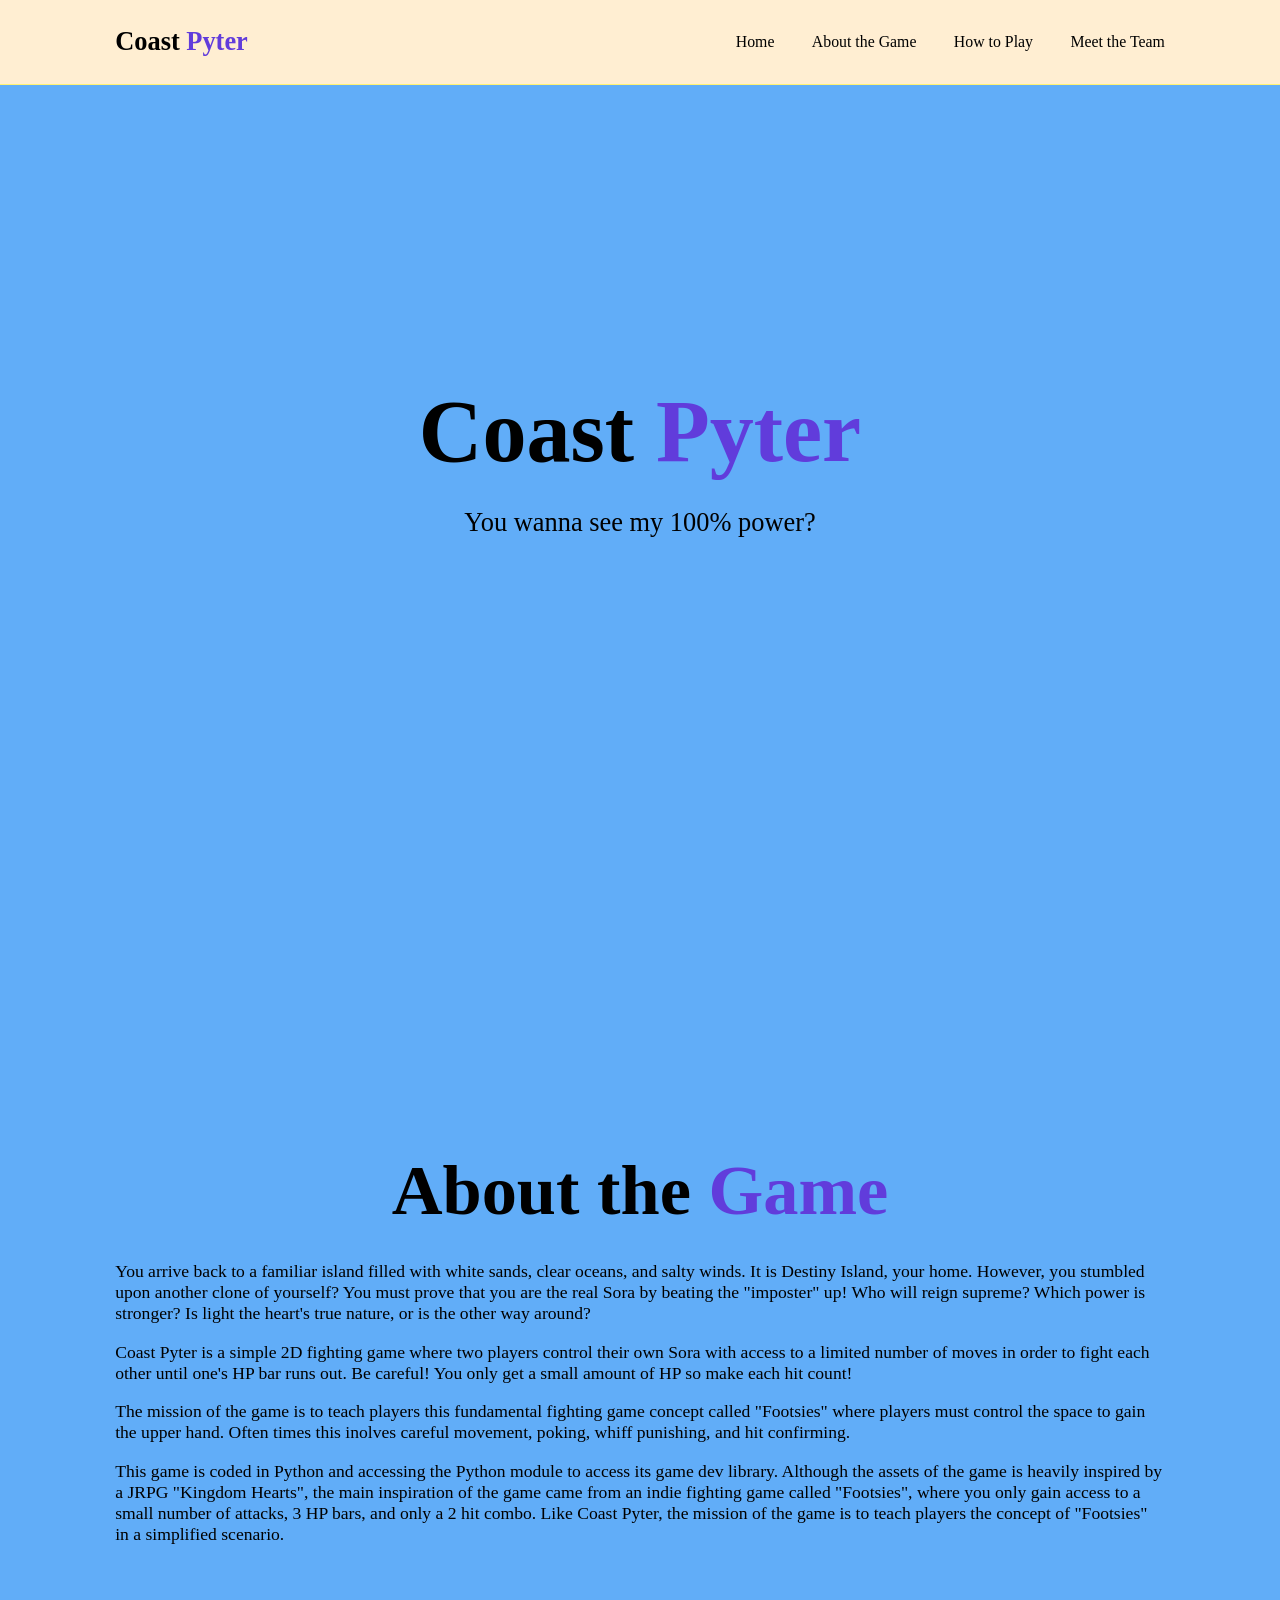
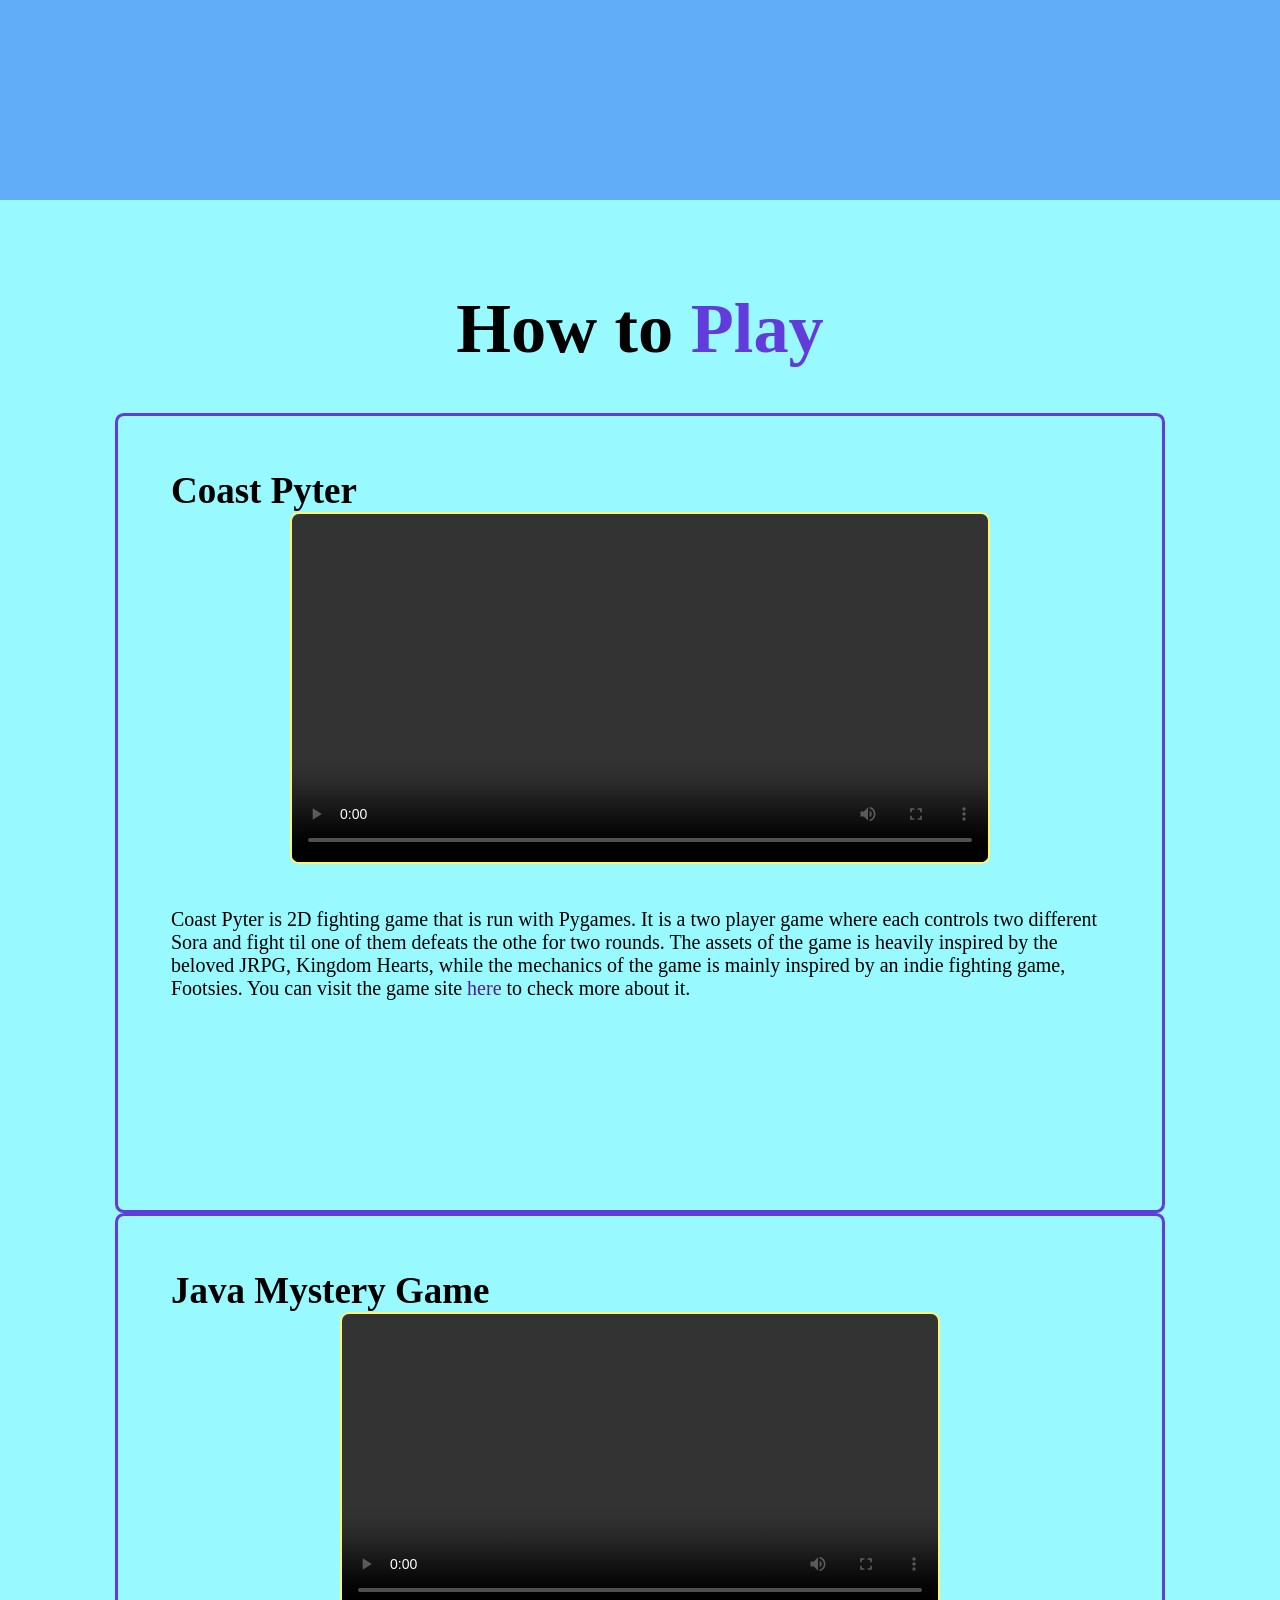
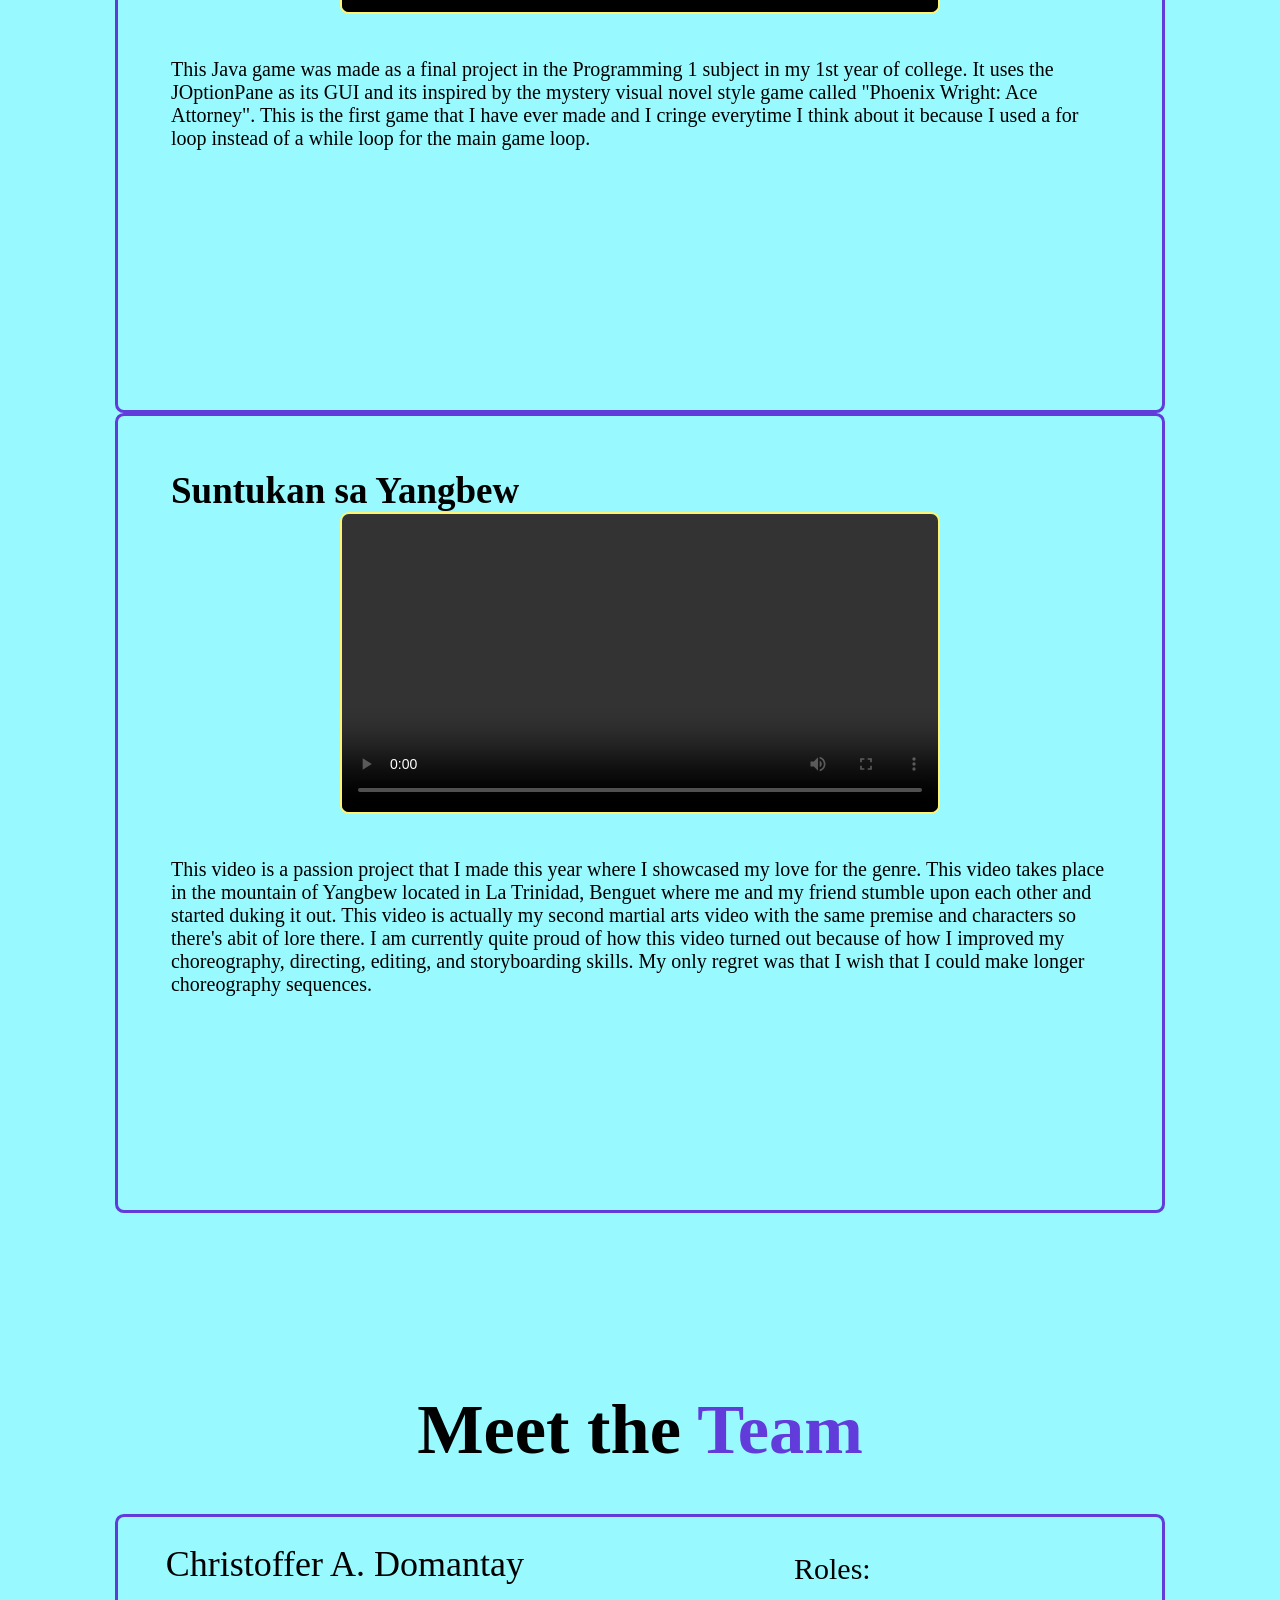
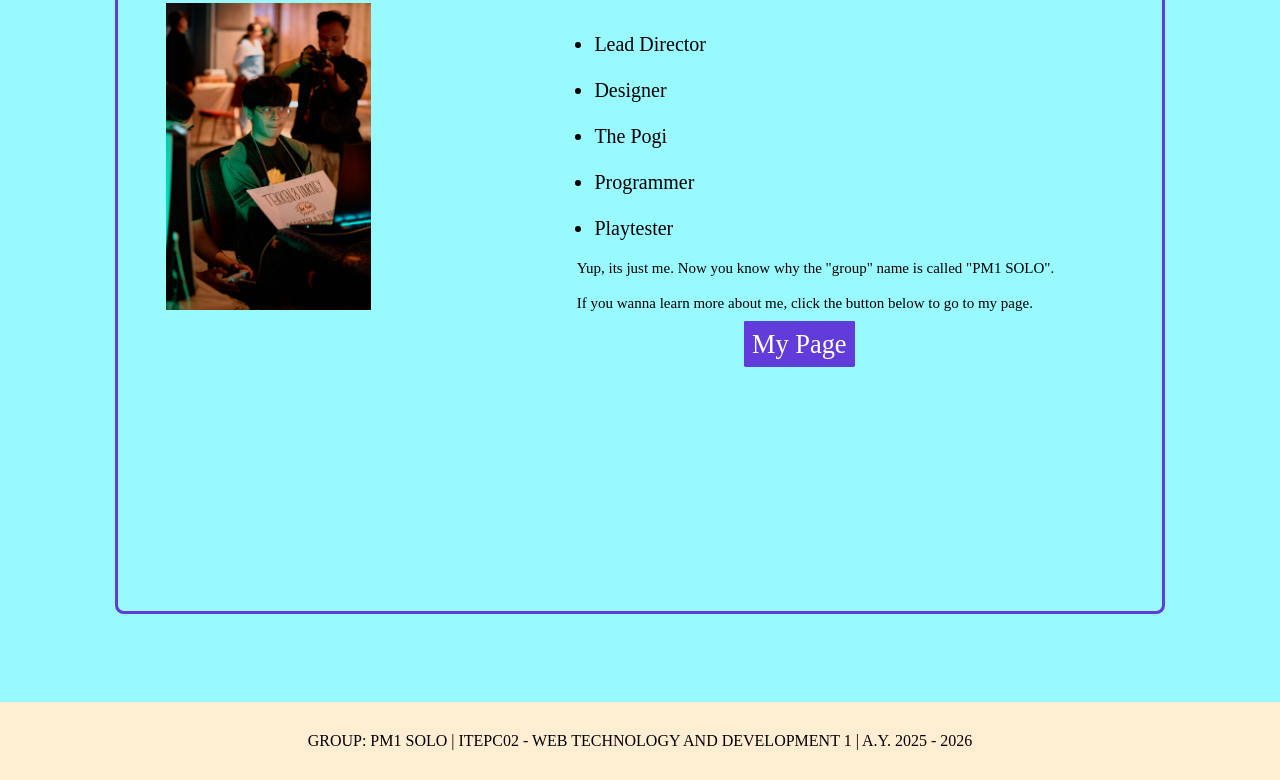
==== Coast Pyter Website.html @ 6b369d18 "Add files via upload" ====
<!DOCTYPE html>
<html lang="en">
<head>
    <meta charset="UTF-8">
     <meta name="viewport" content="width=device-width, initial-scale=1.0">
     <link rel="stylesheet" href="style.css">
     <link href='https://unpkg.com/boxicons@2.1.4/css/boxicons.min.css' rel='stylesheet'>
     <title>Coast Pyter</title>  
</head>

<body>
    <header class="header">
        <a href="#home" class="logo">Coast
        <span>Pyter</span></a>

        <i class="bx bx-menu" id="menu-icon"></i>

        <nav class="navbar">
            <a href="#home" class="active">Home</a>
            <a href="#about">About the Game</a>
            <a href="#howto">How to Play</a>
            <a href="#meet">Meet the Team</a>
        </nav>
    </header>

    <section class="home" id="home">
        <div class="home-content">
            <h1>Coast <span>Pyter</span></h1>
            <p><br>You wanna see my 100% power?</p>
        </div>
    </section>

    <section class="about" id="about">
        <div class="about-content">
            <h2 class="heading">About the <span>Game</span></h2>
            
            <p>
                You arrive back to a familiar island filled with white
                sands, clear oceans, and salty winds. It is Destiny Island,
                your home. However, you stumbled upon another clone of yourself? 
                You must prove that you are the real Sora by beating the 
                "imposter" up! Who will reign supreme? Which power is stronger?
                Is light the heart's true nature, or is the other way around?
            </p>
            
            <p>
                Coast Pyter is a simple 2D fighting game where two 
                players control their own Sora with access to a limited number of
                moves in order to fight each other until one's HP bar runs out. 
                Be careful! You only get a small amount of HP so make each hit count! 
            </p>
            <p>
                The mission of the game is to teach players this fundamental fighting 
                game concept called "Footsies" where players must control the space
                to gain the upper hand. Often times this inolves careful movement, poking,
                whiff punishing, and hit confirming.
            </p>
            <p>
                This game is coded in Python and accessing the Python module to access its 
                game dev library. Although the assets of the game is heavily inspired by 
                a JRPG "Kingdom Hearts", the main inspiration of the game came from an indie
                fighting game called "Footsies", where you only gain access to a small number
                of attacks, 3 HP bars, and only a 2 hit combo. Like Coast Pyter, the mission
                of the game is to teach players the concept of "Footsies" in a simplified scenario.
            </p>

        </div>
    </section>

    <section class="howto" id="howto">
        <h2 class="heading">How to <span>Play</span></h2>

        <div class="howto-box">
            <div class="howto-info">
                <h4>Coast Pyter</h4>
                <video width="700" controls>
                    <source src="Coast Pyter Demo.mp4" type="video/mp4">
                    Your browser does not support HTML video.
                </video>
                <p> Coast Pyter is 2D fighting game that is run with Pygames.
                    It is a two player game where each controls two different
                    Sora and fight til one of them defeats the othe for two
                    rounds. The assets of the game is heavily inspired by the
                    beloved JRPG, Kingdom Hearts, while the mechanics of the game 
                    is mainly inspired by an indie fighting game, Footsies. You 
                    can visit the game site <a href="">here</a> to check more about it.
                </p>
            </div>
        </div>
        
        <div class="howto-box">
            <div class="howto-info">
                <h4>Java Mystery Game</h4>
                <video width="600" controls>
                    <source src="Java Game Demo.webm" type="video/webm">
                    Your browser does not support HTML video.
                </video>
                <p>This Java game was made as a final project in the Programming 
                    1 subject in my 1st year of college. It uses the JOptionPane 
                    as its GUI and its inspired by the mystery visual novel style
                    game called "Phoenix Wright: Ace Attorney". This is the first
                    game that I have ever made and I cringe everytime I think
                    about it because I used a for loop instead of a while loop for the 
                    main game loop.
                </p>
            </div>
        </div>

        <div class="howto-box">
            <div class="howto-info">
                <h4>Suntukan sa Yangbew</h4>
                <video width="600" controls>
                    <source src="Suntukan Sa Yangbew Demo.mp4" type="video/mp4">
                    Your browser does not support the video tag.
                </video>
                <p>This video is a passion project that I made this year where I
                    showcased my love for the genre. This video takes place in 
                    the mountain of Yangbew located in La Trinidad, Benguet where
                    me and my friend stumble upon each other and started duking it
                    out. This video is actually my second martial arts video with
                    the same premise and characters so there's abit of lore there.
                    I am currently quite proud of how this video turned out because
                    of how I improved my choreography, directing, editing, and 
                    storyboarding skills. My only regret was that I wish that I
                    could make longer choreography sequences. 
                </p>
            </div>
        </div>
    </section>

    <section class="meet" id="meet">
        <h2 class="heading">Meet the <span>Team</span></h2>
        
        <div class="meet-box">
            <div class="meet-info">
                <h4>Christoffer A. Domantay</h4>
                    <div class="image-editing-img">
                        <img src="FJPD1812.jpg" alt="">
                    </div>
            </div>
            <div class="meet-info">
                <h3>Roles:</h3>
                    <ul>
                        <li>Lead Director</li>
                        <li>Designer</li>
                        <li>The Pogi</li>
                        <li>Programmer</li>
                        <li>Playtester</li>
                    </ul>
                <p>
                    Yup, its just me. Now you know why the "group" name is called
                    "PM1 SOLO". 
                </p>
                <p>
                    If you wanna learn more about me, click the button 
                    below to go to my page.
                </p>
                <div class="mypage">
                    <a href="../Portfolio/Domantay Christoffer Portfolio.html">My Page</a>
                </div>
            </div>
        </div>

    </section>
    <footer class="footer">
        <p class="copyright">GROUP: PM1 SOLO | ITEPC02 - WEB TECHNOLOGY AND DEVELOPMENT 1 | A.Y. 2025 - 2026</p>
    </footer>

    <script src="script.js"></script>

</body>
</html>
---- style.css ----
*{
    margin: 0;
    padding: 0;
    box-sizing: border-box;
    text-decoration: none;
    outline: none;
    scroll-behavior: smooth;
}

:root {
    --bg-color: #ffeed2;
    --second-bg-color: #98faff;
    --third-bg-color: #61adf8;
    --text-color: black;
    --main-color: #613cdb;
    --accent-color: #fff372;
}
html{
    font-size: 65%;
    overflow-x: hidden;
}
body{
    background-color: var(--third-bg-color);
    color: var(--text-color);
    font-family: "Chakra Petch Medium";
    
}
.header{
    position: fixed;
    top: 0;
    left: 0;
    width: 100%;
    padding: 3rem 9%;
    background: var(--bg-color);
    border-bottom: 1px solid var(--accent-color);
    backdrop-filter: blur(20px);
    display: flex;
    justify-content: space-between;
    align-items: center;
    z-index: 100;
}
.logo{
    font-size: 3rem;
    color: black;
    font-weight: 800;
    cursor: pointer;
    transition: 0.3s ease;
}
.logo:hover{
    transform: scale(1.1);
}
.navbar a{
    font-size: 1.8rem;
    color: black;
    margin-left: 4rem;
    font-weight: 510;
    transition: 0.3s ease;
    border-bottom: 3px solid transparent;
}
.navbar a:hover, 
.navbar a:active{
    color: var(--main-color);
    border-bottom: 3px solid transparent;
}
#menu-icon{
    font-size: 3.6rem;
    color: var(--main-color);
    display: none;
}
section{
    min-height: 100vh;
    padding: 10rem 9% 10rem;
}
.home{
    display: flex;
    justify-content: center;
    align-items: center;
    flex-direction: column;
    gap: 1rem;  
}
.home-content{
    display: flex;
    align-items: center;
    justify-content: center;
    flex-direction: column;
    text-align: center;
    margin-top: 3rem;
}
span{
    color: var(--main-color);
}
.logo span{
    color: var(--main-color);
}
.home-content h1{
    font-size: 10rem;
    font-weight: 700;
    line-height: 1;
}
.home-content p{
    font-size: 3rem;
    font-weight: 500;
    width: 1000px;
}
.social-icons a{
    display: inline-flex;
    justify-content: center;
    align-items: center;
    width: 5rem;
    height: 5rem;
    background: transparent;
    border: 0.3rem solid var(--main-color);
    font-size: 3rem;
    border-radius: 50%;
    color: var(--main-color);
    margin: 3rem 1.5rem 3rem 0;
    transition: 0.3s ease;
}
.social-icons a:hover{
    color: white;
    transform: scale(1.3)translateY(-5px);
    background-color: var(--main-color)
}
.btn{
    display: inline-block;
    padding: 1rem 2.8rem;
    background: var(--main-color);
    border-radius: 4rem;
    font-size: 2rem;
    color: white;
    border: 2px solid transparent;
    letter-spacing: 0.1rem;
    transition: 0.3s ease;
    cursor: pointer;
}
.btn:hover{
    transform: scale(1.05);
    background: var(--bg-color);
    color: var(--main-color);
    border: 2px solid var(--main-color);
}
.about{
    display: flex;
    justify-content: center;
    align-items: center;
    gap: 10rem;
    background: var(--third-bg-color);
    color: black;
}
.about img{
    border-radius: 50%;
}
.heading{
    text-align: center;
    font-size: 8rem;
}
.about-content h2{
    text-align: center;
    line-height: 1.5;
}
.about-content h3{
    font-size: 2.6rem;
}
.about-content p{
    font-size: 2rem;
    margin: 2rem 0rem;
}


.howto{
   background-color: var(--second-bg-color);
   color:black;
}
.howto h2{
    margin-bottom: 5rem;
    color: black;
}
.howto-container{
    display:grid;
    grid-template-columns: repeat(3, 1fr);
    align-items: center;
    gap: 2rem;
}
.howto-box{
    border: 3px solid var(--main-color);
    height: 800px;
    border-radius: 1em;
    cursor: pointer;
    transition: 0.3s ease;
}
.howto-box:hover{
    background: var(--main-color);
    color: white;
    transform: scale(1.03);
}
.howto-box .howto-info{
    display: flex;
    flex-direction: column;
    text-align: left;
    justify-content: center;
    align-items: baseline;
    padding: 6rem;
}
.howto-info h4{
    font-size: 37px;
    font-weight: 600;
}
.howto-info p{
    margin-top: 5rem;
    font-size: 20px;
    font-weight: 400;

}
.howto-info video{
    align-self: center;
    border: 2px solid var(--accent-color);
    border-radius: 1rem;
}
.meet{
    background-color: var(--second-bg-color);
    color: black;
}
.meet h2{
    margin-bottom:5rem;
}
.meet-conctainer{
    display:grid;
    align-items: center;
    gap: 2rem;
}
.meet-box{
    display: flex;
    justify-content: center;
    flex-direction: row;
    border: 3px solid var(--main-color);
    height: 700px;
    border-radius: 1em;
    padding-left: 3rem;
}
.meet-info h4{
    font-size: 36px;
    font-weight: 500;
    margin-top: 3rem;
}
.meet-info img{
    position: relative;
    top: 2rem;
    bottom: 2rem;
    width: 16vw; 
}
.meet-info h3{
    padding: 4rem 270px;
    font-size: 30px;
    font-weight: 400;
    justify-content: center;
    text-align: center;
}
.meet-info ul{
    justify-content: center;
    padding: 5rem, 0;
    margin-left: 8rem;
    font-size: 20px;
}
.meet-info li{
    line-height: 2.3;
}
.meet-info p{
    justify-content: center;
    text-align: left;
    margin-top: 1rem;
    margin-left: 6rem;
    margin-bottom: 2rem;
    font-size: 15px;
}
.mypage a{
    justify-content: center;
    font-size: 3rem;
    align-items: center;
    margin: 25rem;
    color: white;
    background-color: #613cdb;
    border: 1rem solid var(--main-color);
    border-radius: 3%;
    transition: 0.3s ease;
}
.mypage a:hover{
    color: var(white);
    transform: scale(3)translateY(-5px);
    background-color: var(--third-bg-color);
}
.footer{
    position: relative;
    bottom: 0;
    width: 100%;
    padding: 30px 0;
    background-color: var(--bg-color);
}
.footer .copyright{
    text-align: center;
    font-size: 16px;
    color: black;
}

@media(max-width:1285px){
    html{
        font-size: 55%;
    }
    .howto-container{
        padding-bottom: 7rem;
        grid-template-columns: repeat(2,1fr);
        margin: 0.5;
    }
    .home p{
        width: 700px;
    }
    .home img{
        width: 32vw;
    }
}

@media(max-width:991px){
    header{
        padding: 2rem 3%;
    }
    section{
        pad: 10rem 3% 2rem;
    }
    footer{
        padding: 2rem 3%;
    }
}

@media (max-width:895px){
    #menu-icon{
        display: block;
    }
    .navbar{
        position: absolute;
        top: 100%;
        left: 0;
        width: 100%;
        padding: 1rem 3%;
        background: white;
        border-bottom: 1px solid rgba(255, 255, 255, 0.4);
        display: none;   
    }
    .navbar.active{
        display: block;
    }
    .navbar a{
        display: block;
        font-size: 2rem;
        margin: 3rem 0;
        color: black;
    }
    .home{
        flex-direction: column;
        margin: 5rem 4rem;
    }
    .home p{
        width: 500px;
    }
    .home-content h3{
        font-size: 2.6rem;
    }
    .home-content h1{
        font-size: 5rem;
    }
    .home-img img{
        width: 30vw;
        margin-top: 4rem;
    }
    .about{
        flex-direction: column;
    }
    .about-content{
        margin: 0 2rem 4rem;
    }
    .about img{
        width: 64vw;
        margin-top: 1rem;
        margin-bottom: 3rem;
    }
    .howto h2{
        margin-bottom: 3rem;
    }
    .howto-container{
        grid-template-columns: repeat(1,1fr);
    }
}
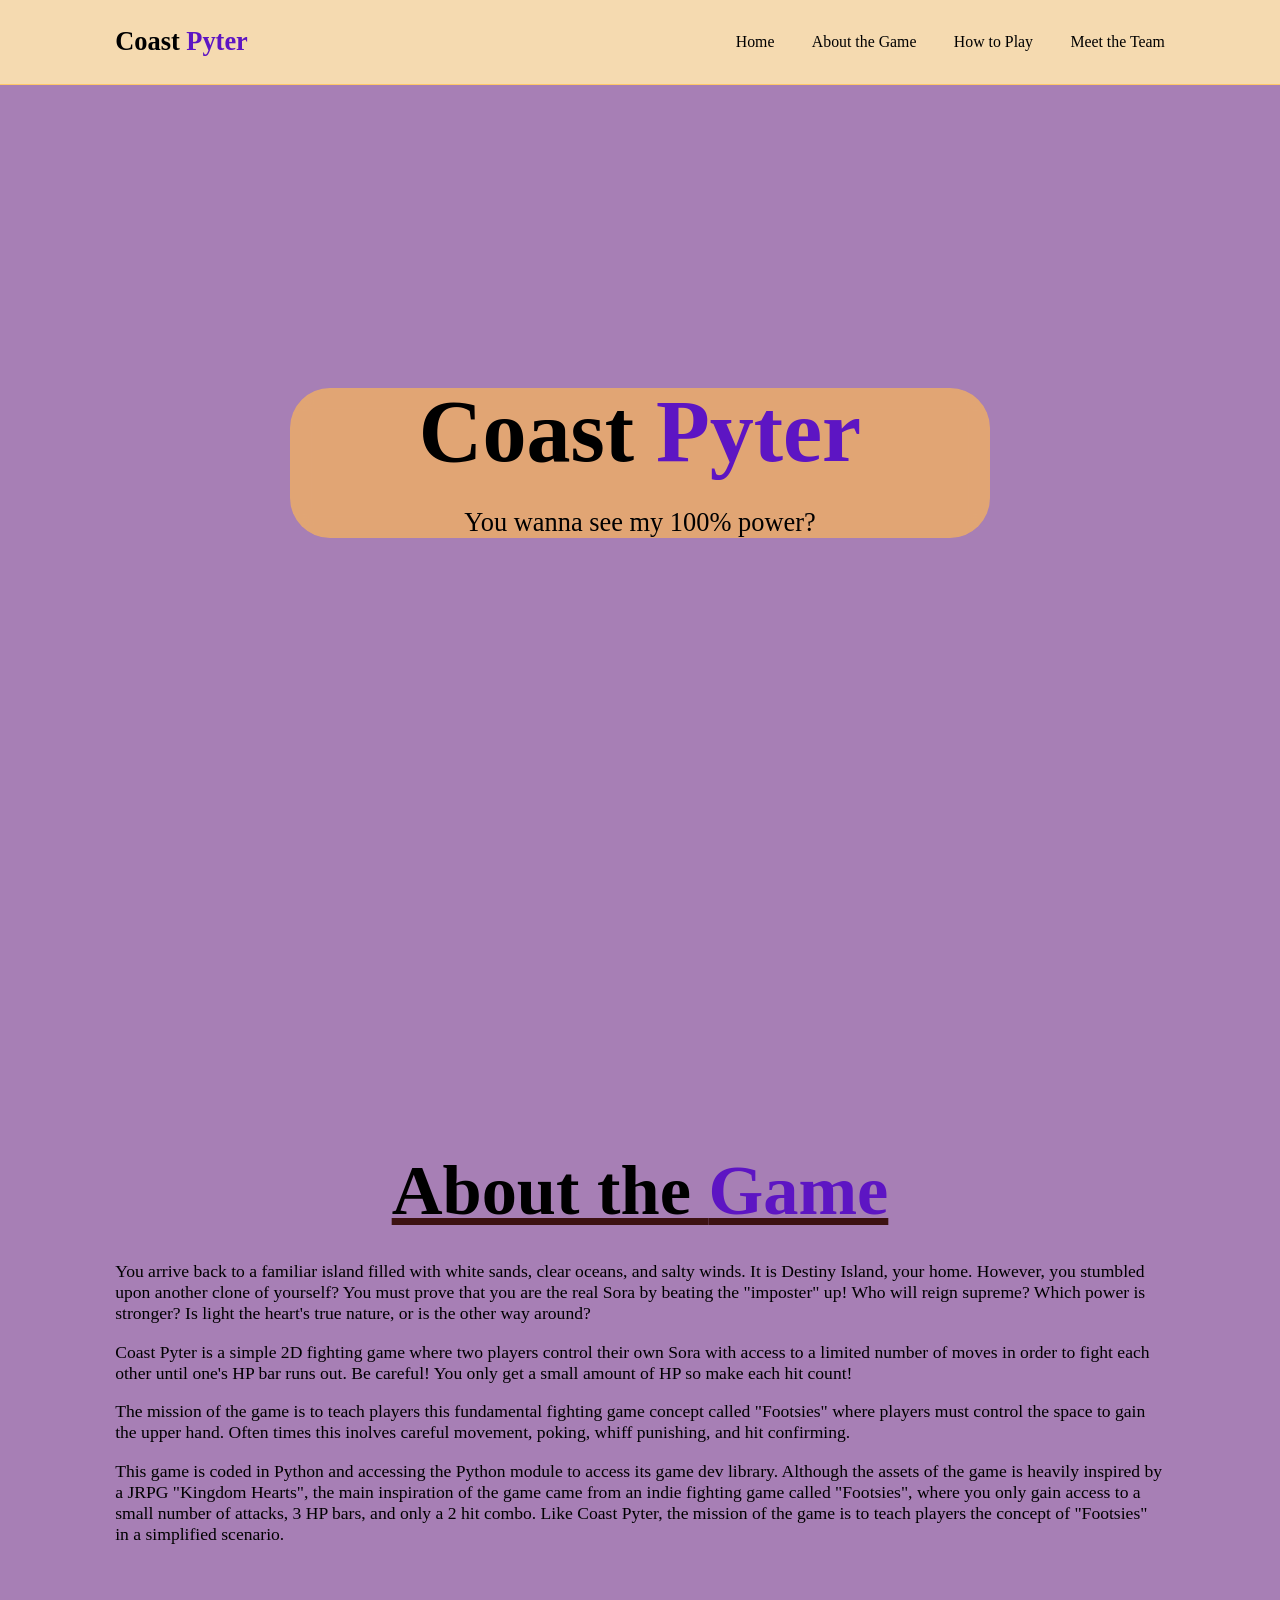
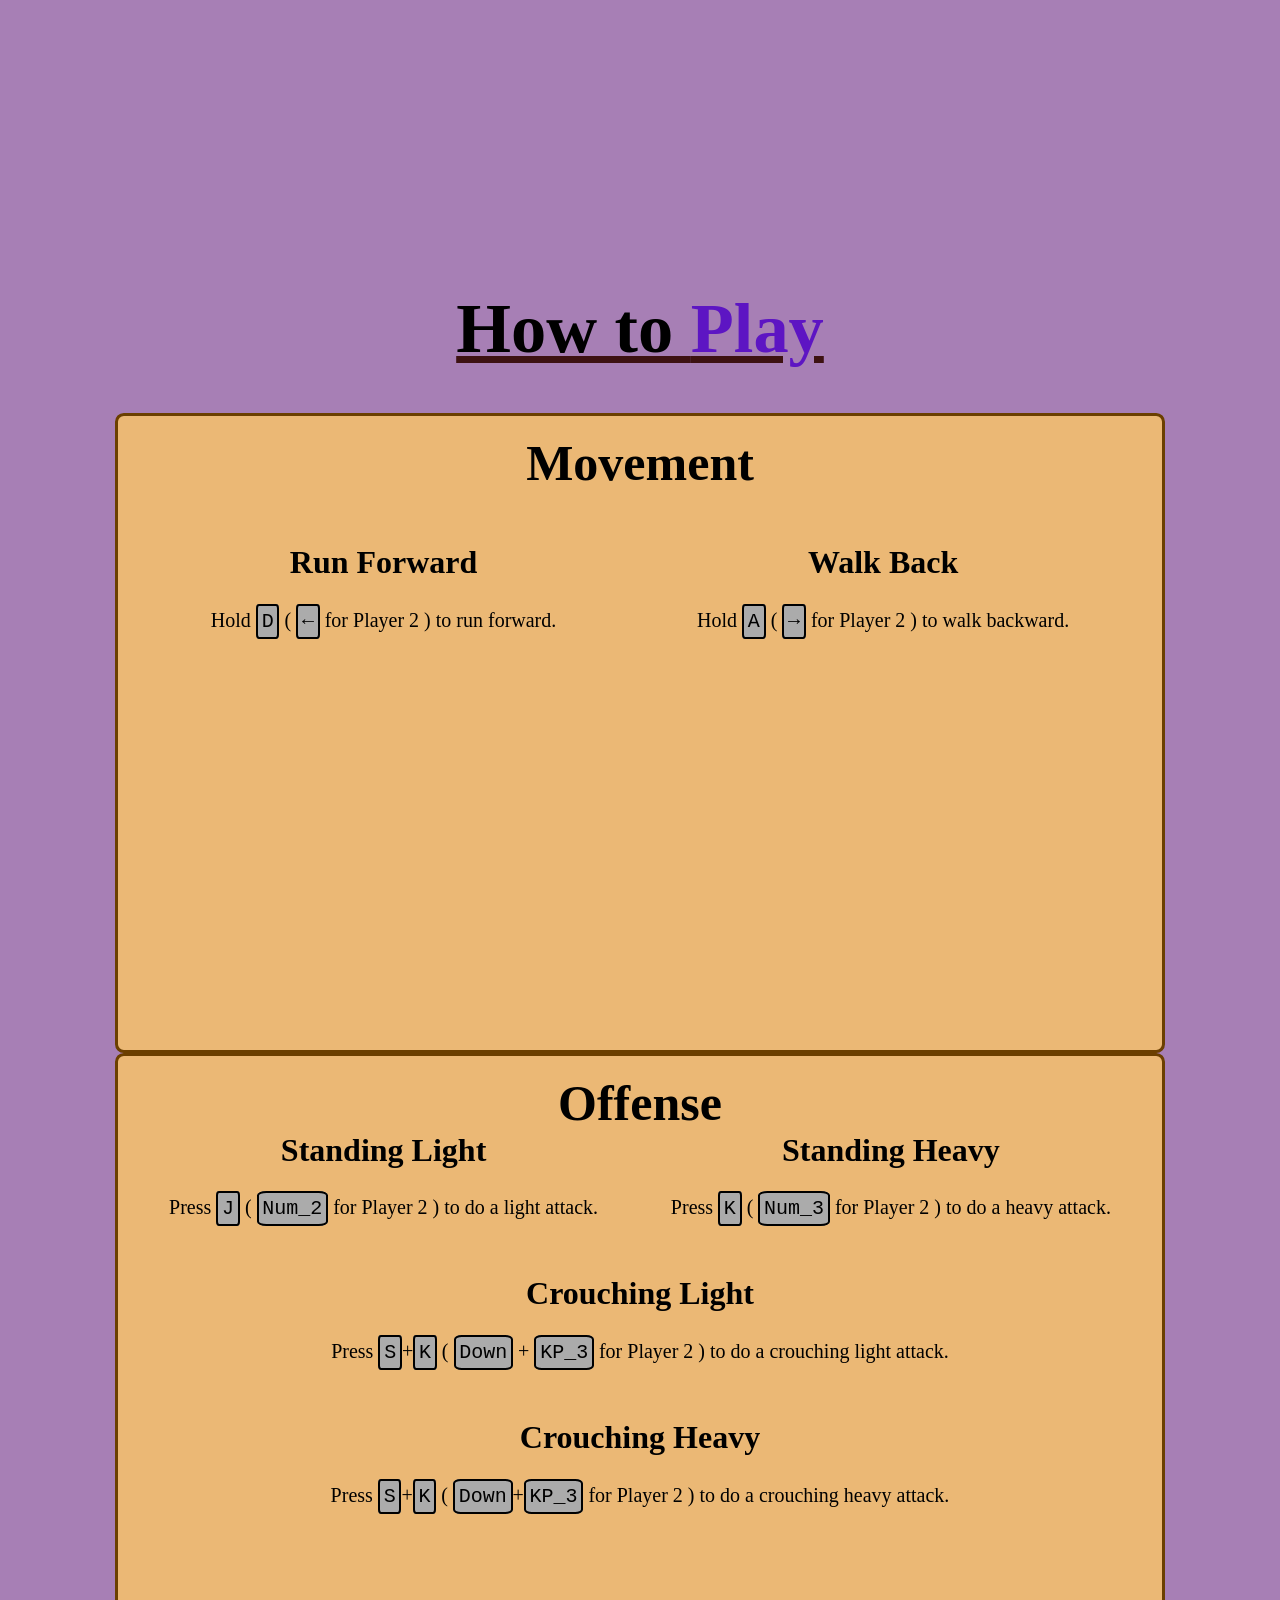
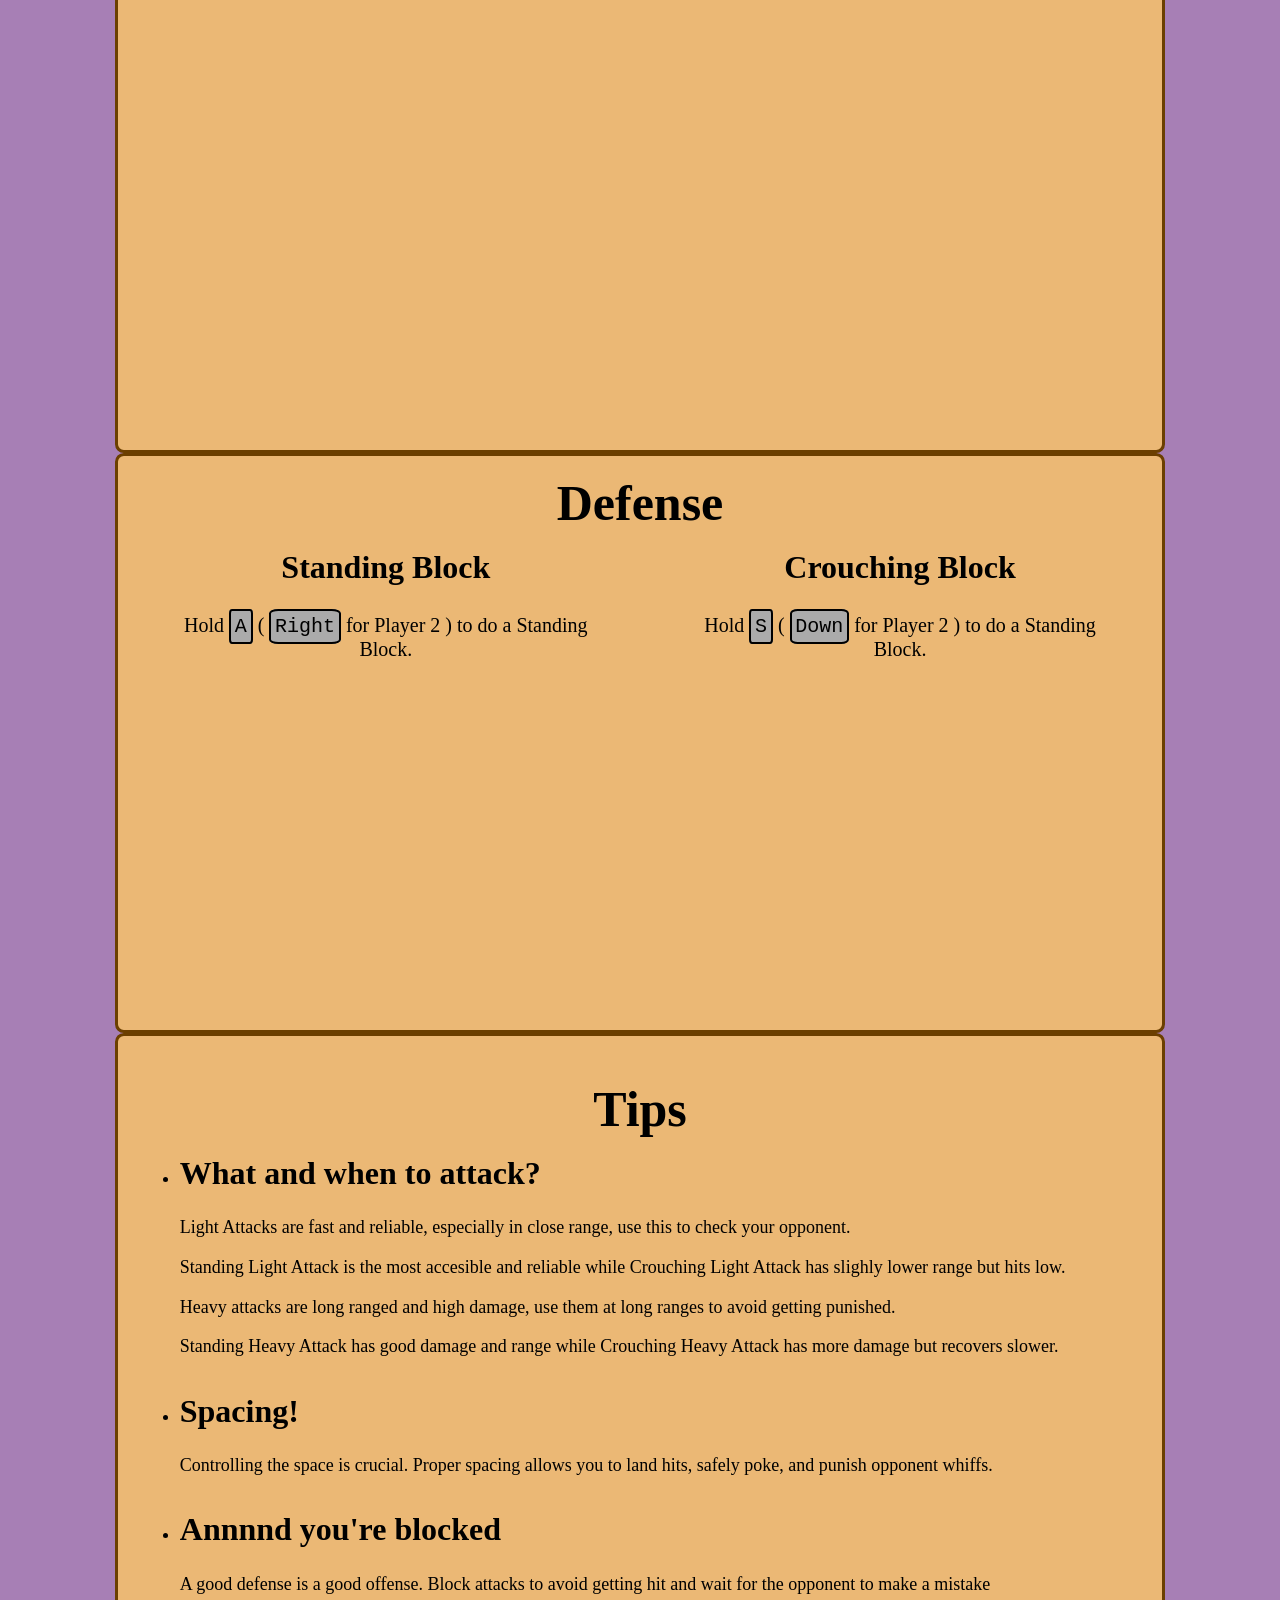
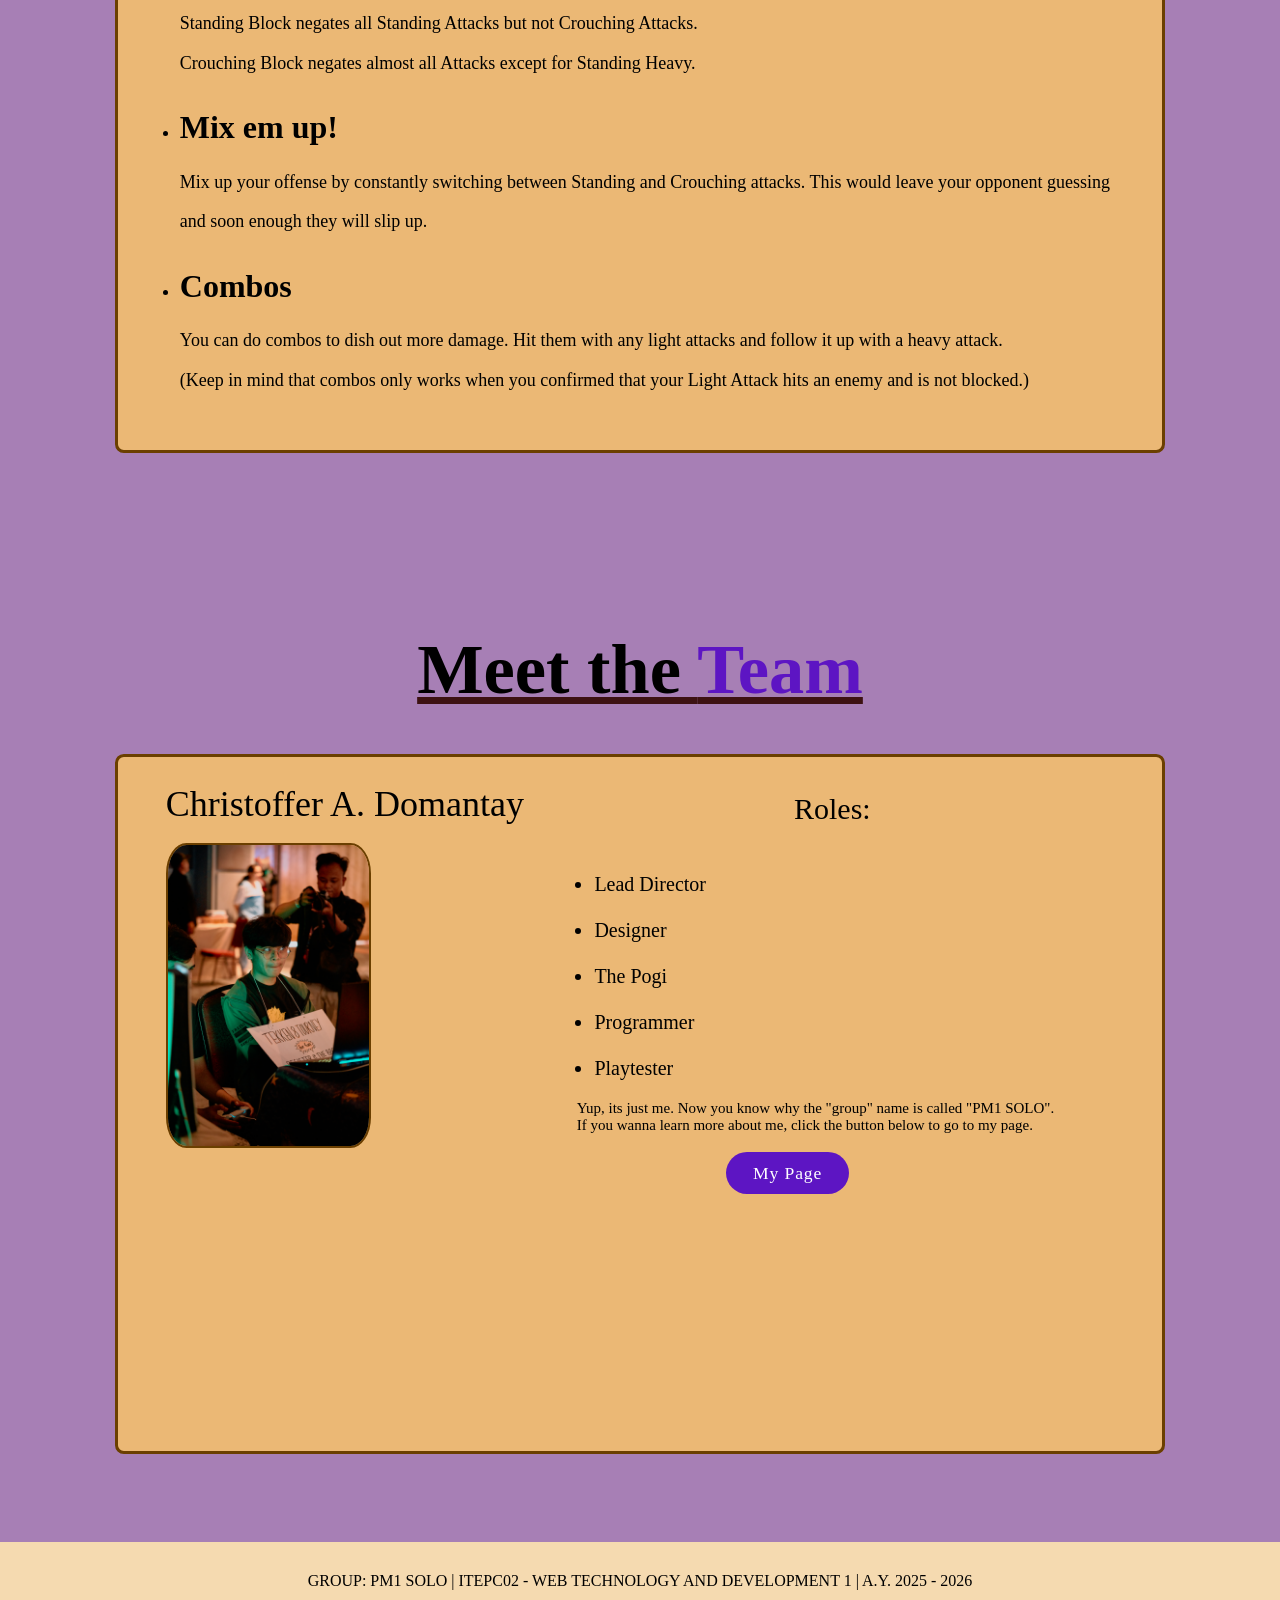
==== commit 96769eb8: "Add files via upload" ====
--- a/Coast Pyter Website.html
+++ b/Coast Pyter Website.html
@@ -32,8 +32,9 @@
 
     <section class="about" id="about">
         <div class="about-content">
+            <div>
             <h2 class="heading">About the <span>Game</span></h2>
-            
+            </div>
             <p>
                 You arrive back to a familiar island filled with white
                 sands, clear oceans, and salty winds. It is Destiny Island,
@@ -70,60 +71,118 @@
     <section class="howto" id="howto">
         <h2 class="heading">How to <span>Play</span></h2>
 
-        <div class="howto-box">
-            <div class="howto-info">
-                <h4>Coast Pyter</h4>
-                <video width="700" controls>
-                    <source src="Coast Pyter Demo.mp4" type="video/mp4">
-                    Your browser does not support HTML video.
-                </video>
-                <p> Coast Pyter is 2D fighting game that is run with Pygames.
-                    It is a two player game where each controls two different
-                    Sora and fight til one of them defeats the othe for two
-                    rounds. The assets of the game is heavily inspired by the
-                    beloved JRPG, Kingdom Hearts, while the mechanics of the game 
-                    is mainly inspired by an indie fighting game, Footsies. You 
-                    can visit the game site <a href="">here</a> to check more about it.
-                </p>
+        <div class="howto-box1">
+            <div class="howto-info">
+                <h4>Movement</h4>
+                <div class="movement">
+                    <div class="forward">
+                        <h5>Run Forward</h5>
+                        <img src="GIFs/Run.gif" alt="">
+                        <p>
+                            Hold <kbd>D</kbd> ( <kbd>←</kbd> for Player 2 ) to run forward.
+                        </p>
+                    </div>
+                    <div class="backward">
+                        <h5>Walk Back</h5>
+                        <img src="GIFs/Back.gif" alt="">
+                        <p>
+                            Hold <kbd>A</kbd> ( <kbd>→</kbd> for Player 2 ) to walk backward.
+                        </p>
+                    </div>
+                </div>
             </div>
         </div>
         
-        <div class="howto-box">
-            <div class="howto-info">
-                <h4>Java Mystery Game</h4>
-                <video width="600" controls>
-                    <source src="Java Game Demo.webm" type="video/webm">
-                    Your browser does not support HTML video.
-                </video>
-                <p>This Java game was made as a final project in the Programming 
-                    1 subject in my 1st year of college. It uses the JOptionPane 
-                    as its GUI and its inspired by the mystery visual novel style
-                    game called "Phoenix Wright: Ace Attorney". This is the first
-                    game that I have ever made and I cringe everytime I think
-                    about it because I used a for loop instead of a while loop for the 
-                    main game loop.
-                </p>
-            </div>
-        </div>
-
-        <div class="howto-box">
-            <div class="howto-info">
-                <h4>Suntukan sa Yangbew</h4>
-                <video width="600" controls>
-                    <source src="Suntukan Sa Yangbew Demo.mp4" type="video/mp4">
-                    Your browser does not support the video tag.
-                </video>
-                <p>This video is a passion project that I made this year where I
-                    showcased my love for the genre. This video takes place in 
-                    the mountain of Yangbew located in La Trinidad, Benguet where
-                    me and my friend stumble upon each other and started duking it
-                    out. This video is actually my second martial arts video with
-                    the same premise and characters so there's abit of lore there.
-                    I am currently quite proud of how this video turned out because
-                    of how I improved my choreography, directing, editing, and 
-                    storyboarding skills. My only regret was that I wish that I
-                    could make longer choreography sequences. 
-                </p>
+        <div class="howto-box2">
+            <div class="howto-info">
+                <h4>Offense</h4>
+                <div class="offense">
+                    <div class="C-light">
+                        <h5>Standing Light</h5>
+                        <img src="GIFs/Sl.gif" alt="">
+                        <p>
+                            Press <kbd>J</kbd> ( <kbd>Num_2</kbd> for Player 2 ) to do a light attack.
+                        </p>
+                    </div>
+                    <div class="S-heavy">
+                        <h5>Standing Heavy</h5>
+                        <img src="GIFs/Sh.gif" alt="">
+                        <p>
+                            Press <kbd>K</kbd> ( <kbd>Num_3</kbd> for Player 2 ) to do a heavy attack.
+                        </p>
+                    </div>
+                    <div class="C-light">
+                        <h5>Crouching Light</h5>
+                        <img src="GIFs/Cl.gif" alt="">
+                        <p>
+                            Press <kbd>S</kbd>+<kbd>K</kbd> ( <kbd>Down</kbd> + <kbd>KP_3</kbd> for Player 2 ) to do a crouching light attack.
+                        </p>
+                    </div>
+                    <div class="C-heavy">
+                        <h5>Crouching Heavy</h5>
+                        <img src="GIFs/Ch.gif" alt="">
+                        <p>
+                            Press <kbd>S</kbd>+<kbd>K</kbd> ( <kbd>Down</kbd>+<kbd>KP_3</kbd> for Player 2 ) to do a crouching heavy attack.
+                        </p>
+                    </div>
+                </div>
+            </div>
+        </div>
+
+        <div class="howto-box3">
+            <div class="howto-info">
+                <h4>Defense</h4>
+                <div class="defense">
+                    <div class="S-block">
+                        <h5>Standing Block</h5>
+                        <img src="GIFs/Sblock.gif" alt="">
+                        <p>
+                            Hold <kbd>A</kbd> ( <kbd>Right</kbd> for Player 2 ) to do a Standing Block.
+                        </p>
+                    </div>
+                    <div class="C-block">
+                        <h5>Crouching Block</h5>
+                        <img src="GIFs/Cblock.gif" alt="">
+                        <p>
+                            Hold <kbd>S</kbd> ( <kbd>Down</kbd> for Player 2 ) to do a Standing Block.
+                        </p>
+                    </div>
+                </div>
+            </div>
+        </div>
+
+        <div class="howto-box4">
+            <div class="howto-info">
+                <h4>Tips</h4>
+                    <ul>
+                        <li>
+                            <h5>What and when to attack?</h5>
+                            Light Attacks are fast and reliable, especially in close range, use this to check your opponent.
+                            <br>Standing Light Attack is the most accesible and reliable while Crouching Light Attack has slighly lower range but hits low. 
+                            <br>Heavy attacks are long ranged and high damage, use them at long ranges to avoid getting punished.
+                            <br>Standing Heavy Attack has good damage and range while Crouching Heavy Attack has more damage but recovers slower.
+                        </li>
+                        <li>
+                            <h5>Spacing!</h5>
+                            Controlling the space is crucial. Proper spacing allows you to land hits, safely poke, and punish opponent whiffs.
+                        </li>
+                        <li>
+                            <h5>Annnnd you're blocked</h5>
+                            A good defense is a good offense. Block attacks to avoid getting hit and wait for the opponent to make a mistake
+                            <br>Standing Block negates all Standing Attacks but not Crouching Attacks.
+                            <br>Crouching Block negates almost all Attacks except for Standing Heavy.
+                        </li>
+                        <li>
+                            <h5>Mix em up!</h5>
+                            Mix up your offense by constantly switching between Standing and Crouching attacks. This would leave your opponent guessing and 
+                            soon enough they will slip up.
+                        </li>
+                        <li>
+                            <h5>Combos</h5>
+                            You can do combos to dish out more damage. Hit them with any light attacks and follow it up with a heavy attack.
+                            <br> (Keep in mind that combos only works when you confirmed that your Light Attack hits an enemy and is not blocked.)
+                        </li>
+                    </ul>
             </div>
         </div>
     </section>
@@ -150,13 +209,11 @@
                 <p>
                     Yup, its just me. Now you know why the "group" name is called
                     "PM1 SOLO". 
-                </p>
-                <p>
-                    If you wanna learn more about me, click the button 
+                    <br>If you wanna learn more about me, click the button 
                     below to go to my page.
                 </p>
-                <div class="mypage">
-                    <a href="../Portfolio/Domantay Christoffer Portfolio.html">My Page</a>
+                <div>
+                    <a href="../Portfolio/Domantay Christoffer Portfolio.html" class="btn">My Page</a>
                 </div>
             </div>
         </div>
--- a/style.css
+++ b/style.css
@@ -8,22 +8,25 @@
 }
 
 :root {
-    --bg-color: #ffeed2;
-    --second-bg-color: #98faff;
-    --third-bg-color: #61adf8;
+    --bg-color: #f5dab0;
+    --second-bg-color: #a77fb5;
+    --third-bg-color: #ebb875;
     --text-color: black;
-    --main-color: #613cdb;
-    --accent-color: #fff372;
+    --main-color: #5d15c3;
+    --accent-color: #fec768;
+}
+@font-face{
+	font-family: "Chakra Petch Medium";
+	src: url(chakra-petch/ChakraPetch-Medium.ttf);
 }
 html{
     font-size: 65%;
     overflow-x: hidden;
 }
 body{
-    background-color: var(--third-bg-color);
+    background-color: var(--second-bg-color);
     color: var(--text-color);
     font-family: "Chakra Petch Medium";
-    
 }
 .header{
     position: fixed;
@@ -77,6 +80,9 @@
     align-items: center;
     flex-direction: column;
     gap: 1rem;  
+    background-image: url(GIFs/bg.gif);
+    background-size: 100vw;
+    background-repeat: no-repeat;
 }
 .home-content{
     display: flex;
@@ -85,6 +91,9 @@
     flex-direction: column;
     text-align: center;
     margin-top: 3rem;
+    background-color: rgba(235, 173, 106, 0.856);
+    backdrop-filter: blur(10px);
+    border-radius: 40px;
 }
 span{
     color: var(--main-color);
@@ -102,49 +111,12 @@
     font-weight: 500;
     width: 1000px;
 }
-.social-icons a{
-    display: inline-flex;
-    justify-content: center;
-    align-items: center;
-    width: 5rem;
-    height: 5rem;
-    background: transparent;
-    border: 0.3rem solid var(--main-color);
-    font-size: 3rem;
-    border-radius: 50%;
-    color: var(--main-color);
-    margin: 3rem 1.5rem 3rem 0;
-    transition: 0.3s ease;
-}
-.social-icons a:hover{
-    color: white;
-    transform: scale(1.3)translateY(-5px);
-    background-color: var(--main-color)
-}
-.btn{
-    display: inline-block;
-    padding: 1rem 2.8rem;
-    background: var(--main-color);
-    border-radius: 4rem;
-    font-size: 2rem;
-    color: white;
-    border: 2px solid transparent;
-    letter-spacing: 0.1rem;
-    transition: 0.3s ease;
-    cursor: pointer;
-}
-.btn:hover{
-    transform: scale(1.05);
-    background: var(--bg-color);
-    color: var(--main-color);
-    border: 2px solid var(--main-color);
-}
 .about{
     display: flex;
     justify-content: center;
     align-items: center;
     gap: 10rem;
-    background: var(--third-bg-color);
+    background: var(--second-bg-color);
     color: black;
 }
 .about img{
@@ -157,6 +129,7 @@
 .about-content h2{
     text-align: center;
     line-height: 1.5;
+    text-decoration: underline rgb(61, 18, 18);
 }
 .about-content h3{
     font-size: 2.6rem;
@@ -165,8 +138,6 @@
     font-size: 2rem;
     margin: 2rem 0rem;
 }
-
-
 .howto{
    background-color: var(--second-bg-color);
    color:black;
@@ -174,6 +145,7 @@
 .howto h2{
     margin-bottom: 5rem;
     color: black;
+    text-decoration: underline rgb(61, 18, 18);
 }
 .howto-container{
     display:grid;
@@ -181,40 +153,118 @@
     align-items: center;
     gap: 2rem;
 }
-.howto-box{
-    border: 3px solid var(--main-color);
-    height: 800px;
+.howto-box1{
+    background-color: var(--third-bg-color);
+    border: 3px solid rgb(107, 63, 0);
+    height: 640px;
     border-radius: 1em;
     cursor: pointer;
     transition: 0.3s ease;
 }
-.howto-box:hover{
+.howto-box2{
+    background-color: var(--third-bg-color);
+    border: 3px solid rgb(107, 63, 0);
+    height: 1000px;
+    border-radius: 1em;
+    cursor: pointer;
+    transition: 0.3s ease;
+}
+.howto-box3{
+    background-color: var(--third-bg-color);
+    border: 3px solid rgb(107, 63, 0);
+    height: 580px;
+    border-radius: 1em;
+    cursor: pointer;
+    transition: 0.3s ease;
+}
+.howto-box4{
+    background-color: var(--third-bg-color);
+    border: 3px solid rgb(107, 63, 0);
+    height: 1020px;
+    border-radius: 1em;
+    cursor: pointer;
+    transition: 0.3s ease;
+    justify-content: center;
+    padding: 3rem;
+}
+
+.howto-box1:hover, .howto-box2:hover, .howto-box3:hover, .howto-box4:hover{
     background: var(--main-color);
     color: white;
     transform: scale(1.03);
 }
-.howto-box .howto-info{
+.howto-info kbd{
+    background-color: rgb(171, 171, 171);
+    border: 2px solid black;
+    border-radius: 13%;
+    padding: .43rem;
+}
+.howto-box1 .howto-box2 .howto-box3 .howto-box4 .howto-info{
     display: flex;
     flex-direction: column;
     text-align: left;
-    justify-content: center;
-    align-items: baseline;
+    justify-content:center;
+    align-items: center;
     padding: 6rem;
 }
+.howto-info img{
+    width: 24vw;
+}
+.movement{
+    display: flex;
+    flex-direction: row;
+    text-align: center;
+    justify-content: center;
+    padding: 2rem;
+    gap: 10rem;
+    margin-top: 4rem;
+}
+.offense{
+    display: flex;
+    flex-direction: row;
+    flex-wrap: wrap;
+    text-align: center;
+    justify-content: center;
+    gap: 20px;
+    margin-bottom: 2rem;
+}
+.defense{
+    display: flex;
+    flex-direction: row;
+    text-align: center;
+    justify-content: center;
+    padding: 2rem;
+    gap: 20px;
+}
+.info_img{
+    align-content: center;
+}
+.howto-info h5{
+    font-size: xx-large;
+    font-weight: 600;
+}
 .howto-info h4{
-    font-size: 37px;
+    margin-top: 2rem;
+    text-align: center;
+    font-size: 50px;
     font-weight: 600;
 }
 .howto-info p{
-    margin-top: 5rem;
+    margin-top: 2rem;
     font-size: 20px;
+    margin-bottom: 4rem;
     font-weight: 400;
-
-}
-.howto-info video{
-    align-self: center;
-    border: 2px solid var(--accent-color);
-    border-radius: 1rem;
+    margin-left: 3rem;
+    margin-right: 3rem;
+}
+.howto-info ul{
+    margin-left: 4rem;
+    font-size: 18px;
+    font-weight: 500;
+    line-height: 2.2;
+}
+.howto-info li{
+    margin-bottom: 1rem;
 }
 .meet{
     background-color: var(--second-bg-color);
@@ -222,6 +272,7 @@
 }
 .meet h2{
     margin-bottom:5rem;
+    text-decoration: underline rgb(61, 18, 18);
 }
 .meet-conctainer{
     display:grid;
@@ -232,10 +283,11 @@
     display: flex;
     justify-content: center;
     flex-direction: row;
-    border: 3px solid var(--main-color);
+    border: 3px solid rgb(107, 63, 0);
     height: 700px;
     border-radius: 1em;
     padding-left: 3rem;
+    background-color: var(--third-bg-color);
 }
 .meet-info h4{
     font-size: 36px;
@@ -247,6 +299,8 @@
     top: 2rem;
     bottom: 2rem;
     width: 16vw; 
+    border: 2px solid rgb(107, 63, 0);
+    border-radius: 10%;
 }
 .meet-info h3{
     padding: 4rem 270px;
@@ -272,21 +326,30 @@
     margin-bottom: 2rem;
     font-size: 15px;
 }
-.mypage a{
-    justify-content: center;
-    font-size: 3rem;
-    align-items: center;
-    margin: 25rem;
+.meet-info a{
     color: white;
-    background-color: #613cdb;
-    border: 1rem solid var(--main-color);
-    border-radius: 3%;
-    transition: 0.3s ease;
-}
-.mypage a:hover{
-    color: var(white);
-    transform: scale(3)translateY(-5px);
-    background-color: var(--third-bg-color);
+}
+.meet-info a:hover{
+    color: var(--main-color);
+}
+.btn{
+    display: inline-block;
+    margin-left: 23rem;
+    padding: 1rem 2.8rem;
+    background: var(--main-color);
+    color: white;
+    border-radius: 4rem;
+    font-size: 2rem;
+    border: 2px solid transparent;
+    letter-spacing: 0.1rem;
+    transition: 0.3s ease;
+    cursor: pointer;
+}
+.btn:hover{
+    transform: scale(1.05);
+    background: var(--bg-color);
+    color: var(--main-color);
+    border: 2px solid var(--main-color);
 }
 .footer{
     position: relative;
